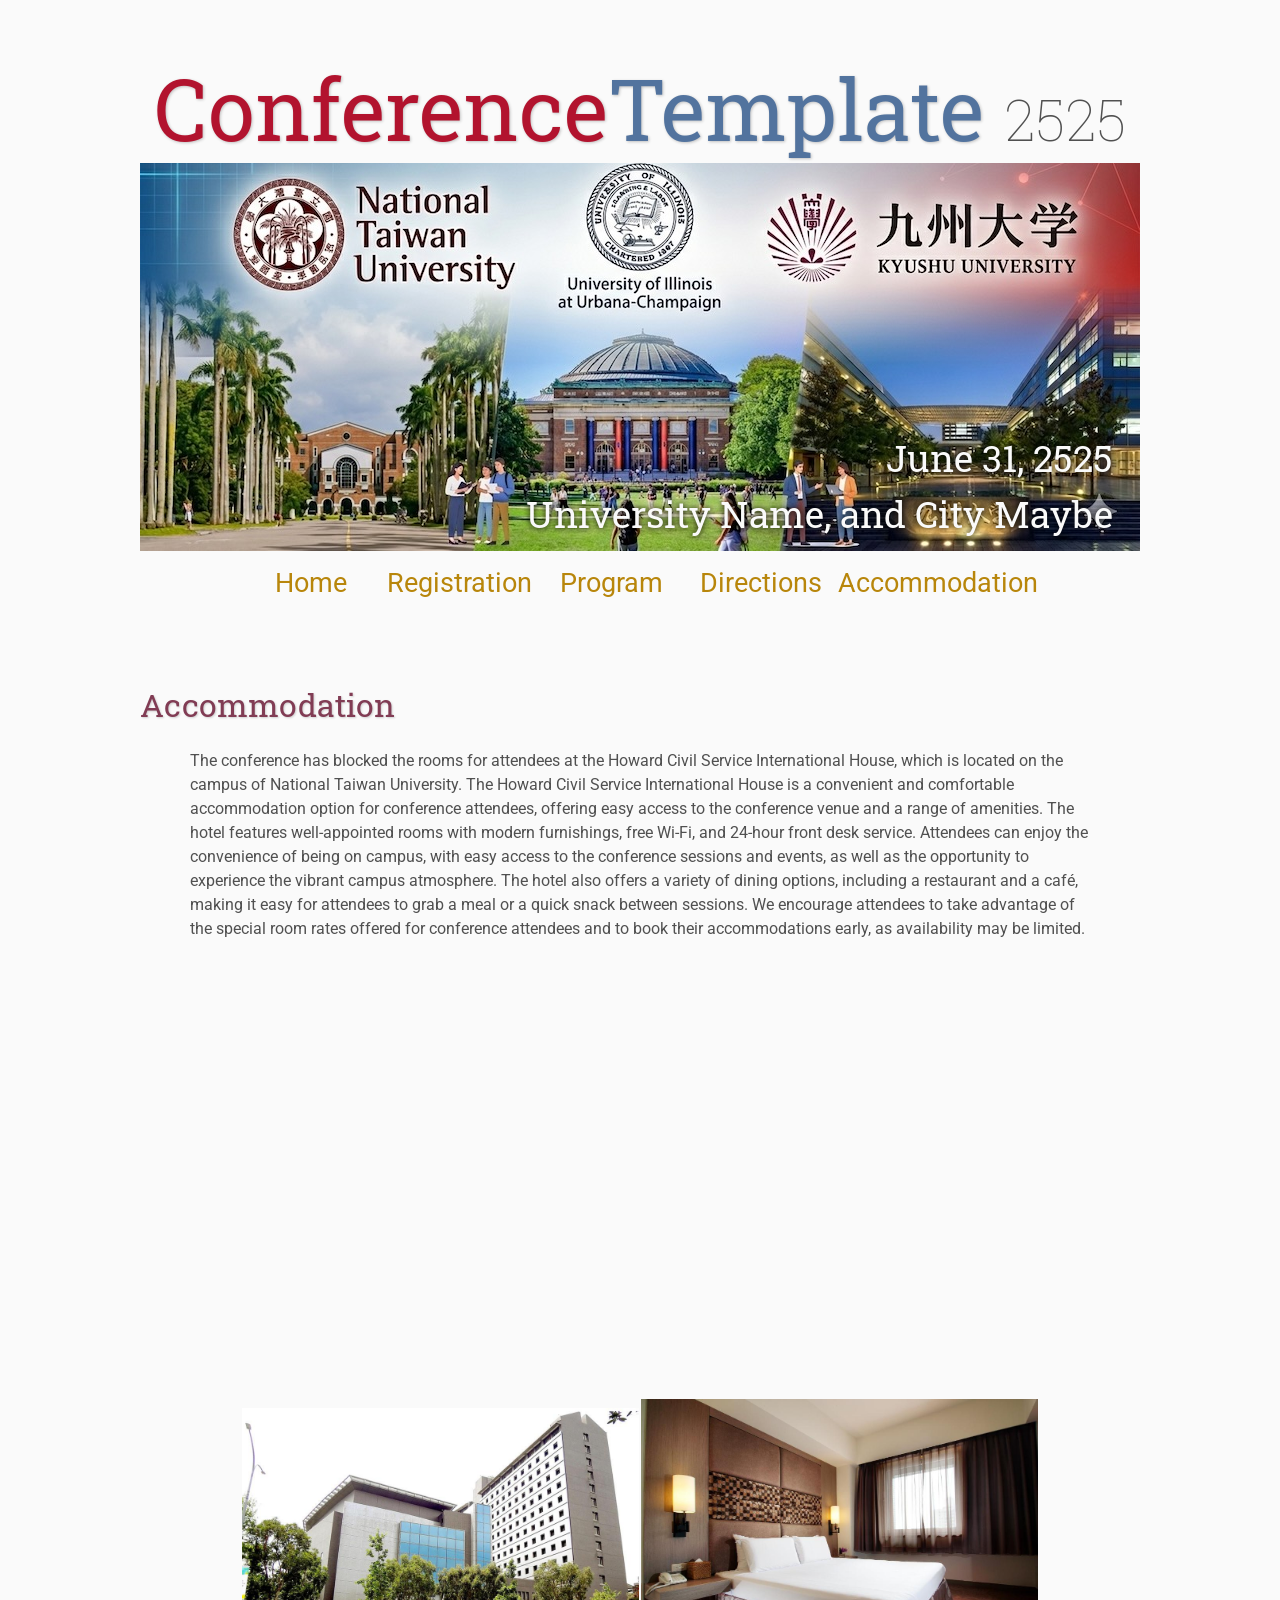
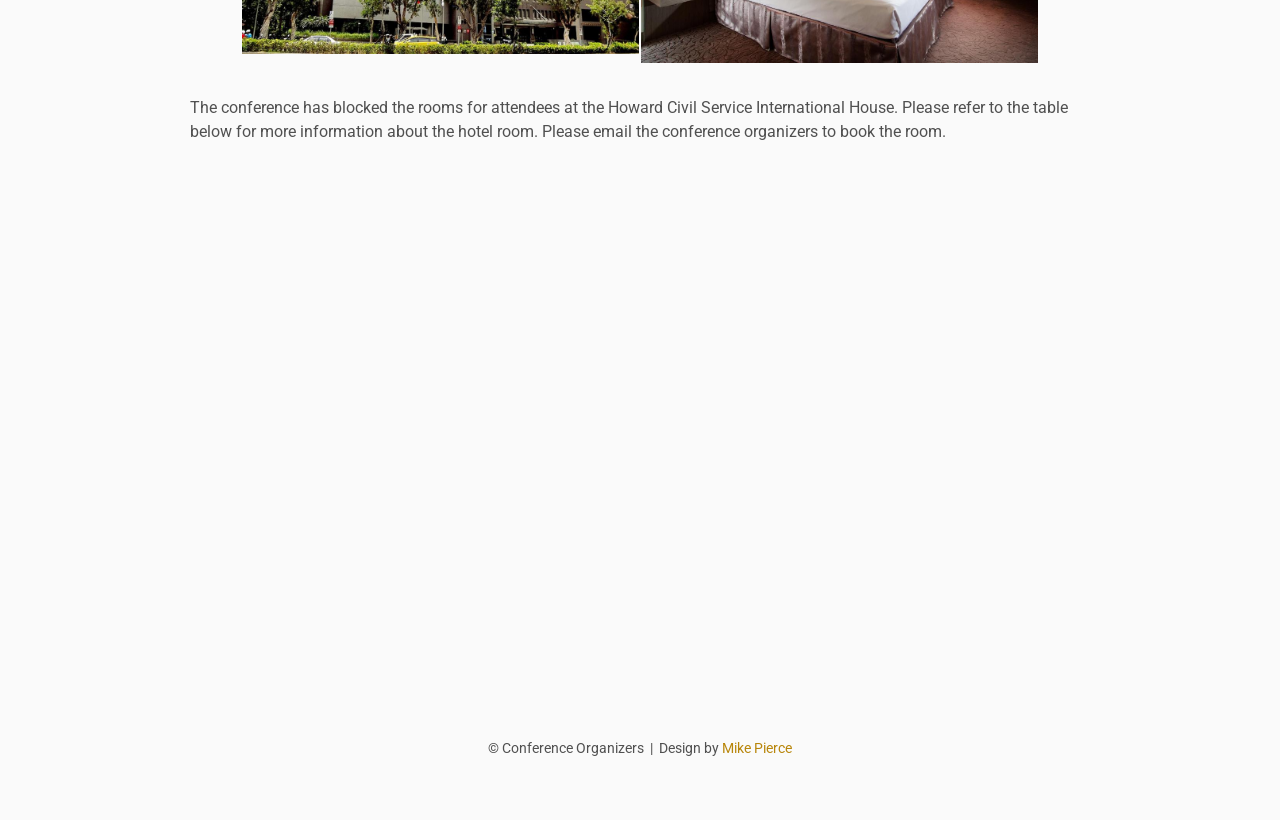
==== accommodation/index.html @ dfc4db64 "import" ====
<!DOCTYPE html>
<html lang='en'>

<head>
    <base href="..">
    <link rel="shortcut icon" type="image/png" href="assets/favicon.png"/>
    <link rel="stylesheet" type="text/css" media="all" href="assets/main.css"/>
    <meta name="description" content="Conference Template">
    <meta name="resource-type" content="document">
    <meta name="distribution" content="global">
    <meta name="KeyWords" content="Conference">
    <title>Flyer | Conference Template</title>
</head>

<body>

    <div class="banner">
        <img src="assets/banner.jpg" alt="Conference Template Banner">
        <div class="top-left">
            <span class="title1">Conference</span><span class="title2">Template</span> <span class="year">2525</span>
        </div>
        <div class="bottom-right">
            June 31, 2525 <br> University Name, and City Maybe
        </div>
    </div>

    <table class="navigation">
        <tr>
            <td class="navigation">
                <a title="Conference Home Page" href=".">Home</a>
            </td>
            <td class="navigation">
                <a title="Register for the Conference" href="registration">Registration</a>
            </td>
            <td class="navigation">
                <a title="Conference Program" href="program">Program</a> 
            </td>
            <td class="navigation">
                <a title="Directions to the Conference" href="directions">Directions</a>
            </td>
            <td class="navigation">
                <a title="Conference Accommodation" href="accommodation">Accommodation</a>
            </td>
        </tr>
    </table>

    <br>

    <p>


    <h2>Accommodation</h2>
    <p>
        The conference has blocked the rooms for attendees at the Howard Civil Service International House, which is located on the campus of National Taiwan University.
        The Howard Civil Service International House is a convenient and comfortable accommodation option for conference attendees, offering easy access to the conference venue and a range of amenities. 
        The hotel features well-appointed rooms with modern furnishings, free Wi-Fi, and 24-hour front desk service. 
        Attendees can enjoy the convenience of being on campus, with easy access to the conference sessions and events, as well as the opportunity to experience the vibrant campus atmosphere. 
        The hotel also offers a variety of dining options, including a restaurant and a café, making it easy for attendees to grab a meal or a quick snack between sessions. 
        We encourage attendees to take advantage of the special room rates offered for conference attendees and to book their accommodations early, as availability may be limited. 
    </p>

    <iframe class="directions" src="https://www.google.com/maps/embed?pb=!1m18!1m12!1m3!1d3615.305156520535!2d121.53421809999998!3d25.023716099999998!2m3!1f0!2f0!3f0!3m2!1i1024!2i768!4f13.1!3m3!1m2!1s0x3442a9887ff09895%3A0xcf121b78ea5b7bfd!2z56aP6I-v5ZyL6Zqb5paH5pWZ5pyD6aSo!5e0!3m2!1szh-TW!2stw!4v1778940908420!5m2!1szh-TW!2stw" width="600" height="450" style="border:0;" allowfullscreen="" loading="lazy" referrerpolicy="no-referrer-when-downgrade"></iframe>

    <table class="flyers">
        <tr>
            <td class="flyer">
                    <img src="assets/Howard_1.jpg" alt="Howard Civil Service International House" style="width:100%">
            </td>
            <td class="flyer">
                    <img src="assets/Howard_2.jpg" alt="Howard Civil Service International House" style="width:100%">
            </td>
        </tr>
    </table>

    <p>
    The conference has blocked the rooms for attendees at the Howard Civil Service International House. Please refer to the table below for more information about the hotel room. Please email the conference organizers to book the room. 
    </p>
    
    <iframe class="directions" src="https://docs.google.com/document/d/e/2PACX-1vTKggRds2ka4g0dKmS15y7DX38nv4GsvdpCcKJmmxhB4NbbA465M-Kvm49sZ1m7oE8Tn9Gc4-uc2URp/pub?embedded=true"></iframe>
    <footer>
        &copy; Conference Organizers
        &nbsp;|&nbsp; Design by <a href="https://github.com/mikepierce">Mike Pierce</a>
    </footer>

</body>
</html>
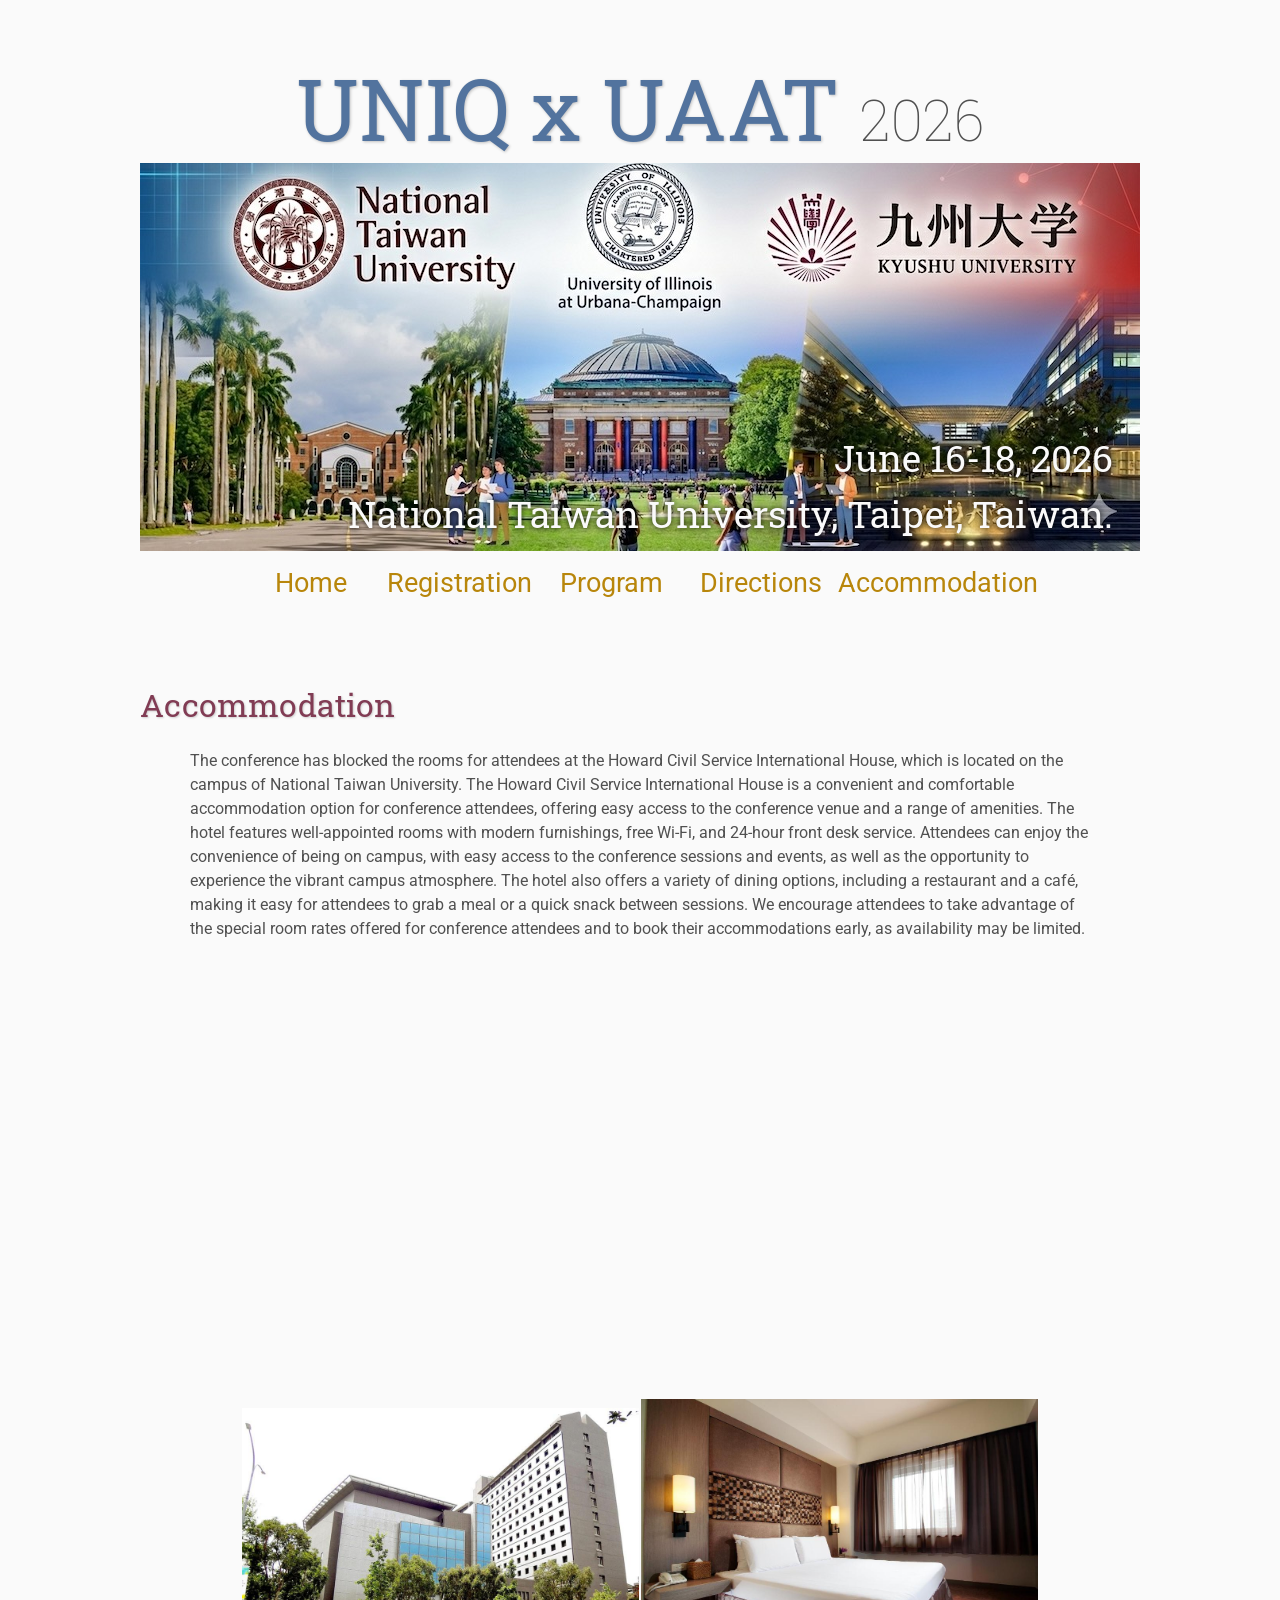
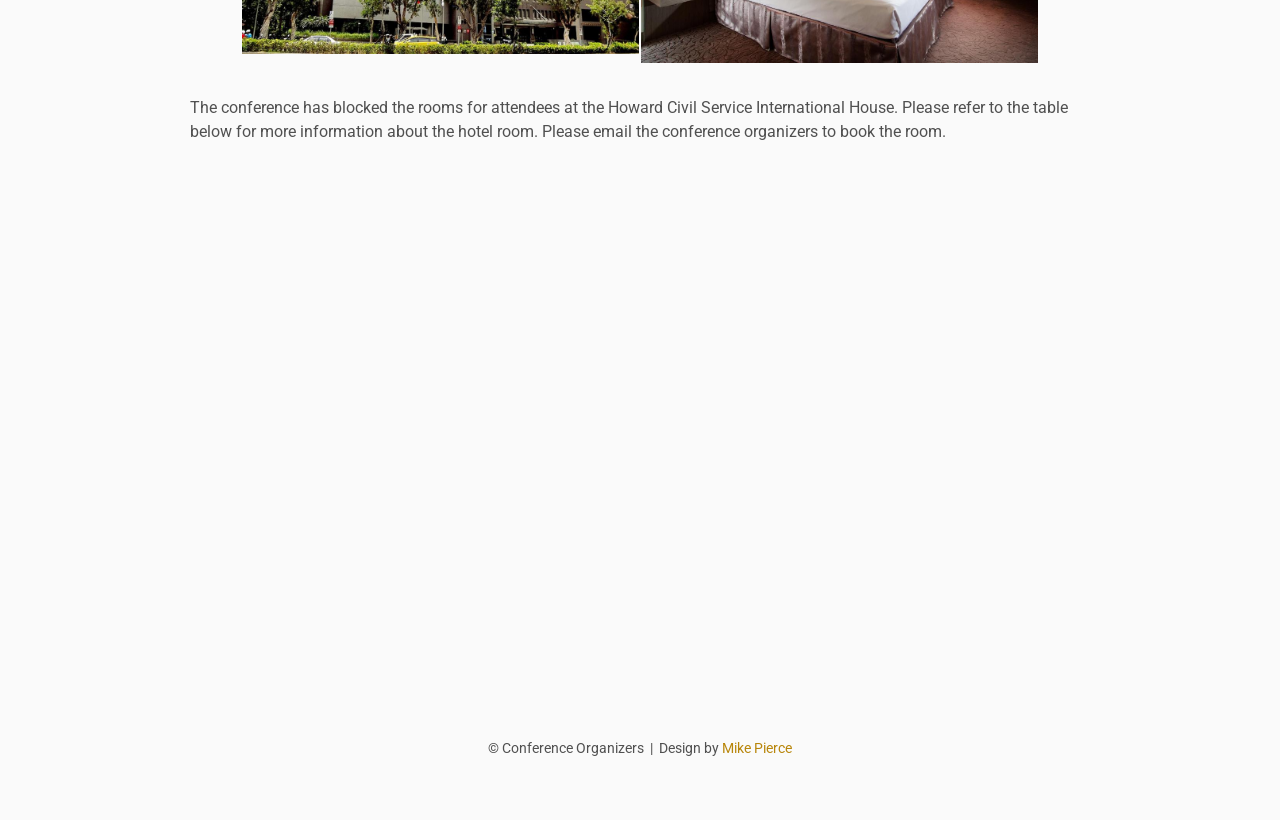
==== commit cee5380f: "Update banner" ====
--- a/accommodation/index.html
+++ b/accommodation/index.html
@@ -14,15 +14,16 @@
 
 <body>
 
-    <div class="banner">
-        <img src="assets/banner.jpg" alt="Conference Template Banner">
+   <div class="banner">
+        <img src="assets/banner.jpg" alt="Conference Banner">
         <div class="top-left">
-            <span class="title1">Conference</span><span class="title2">Template</span> <span class="year">2525</span>
+            <span class="title2">UNIQ x UAAT</span> <span class="year">2026</span>
         </div>
         <div class="bottom-right">
-            June 31, 2525 <br> University Name, and City Maybe
+            June 16-18, 2026 <br> National Taiwan University, Taipei, Taiwan.
         </div>
     </div>
+
 
     <table class="navigation">
         <tr>
